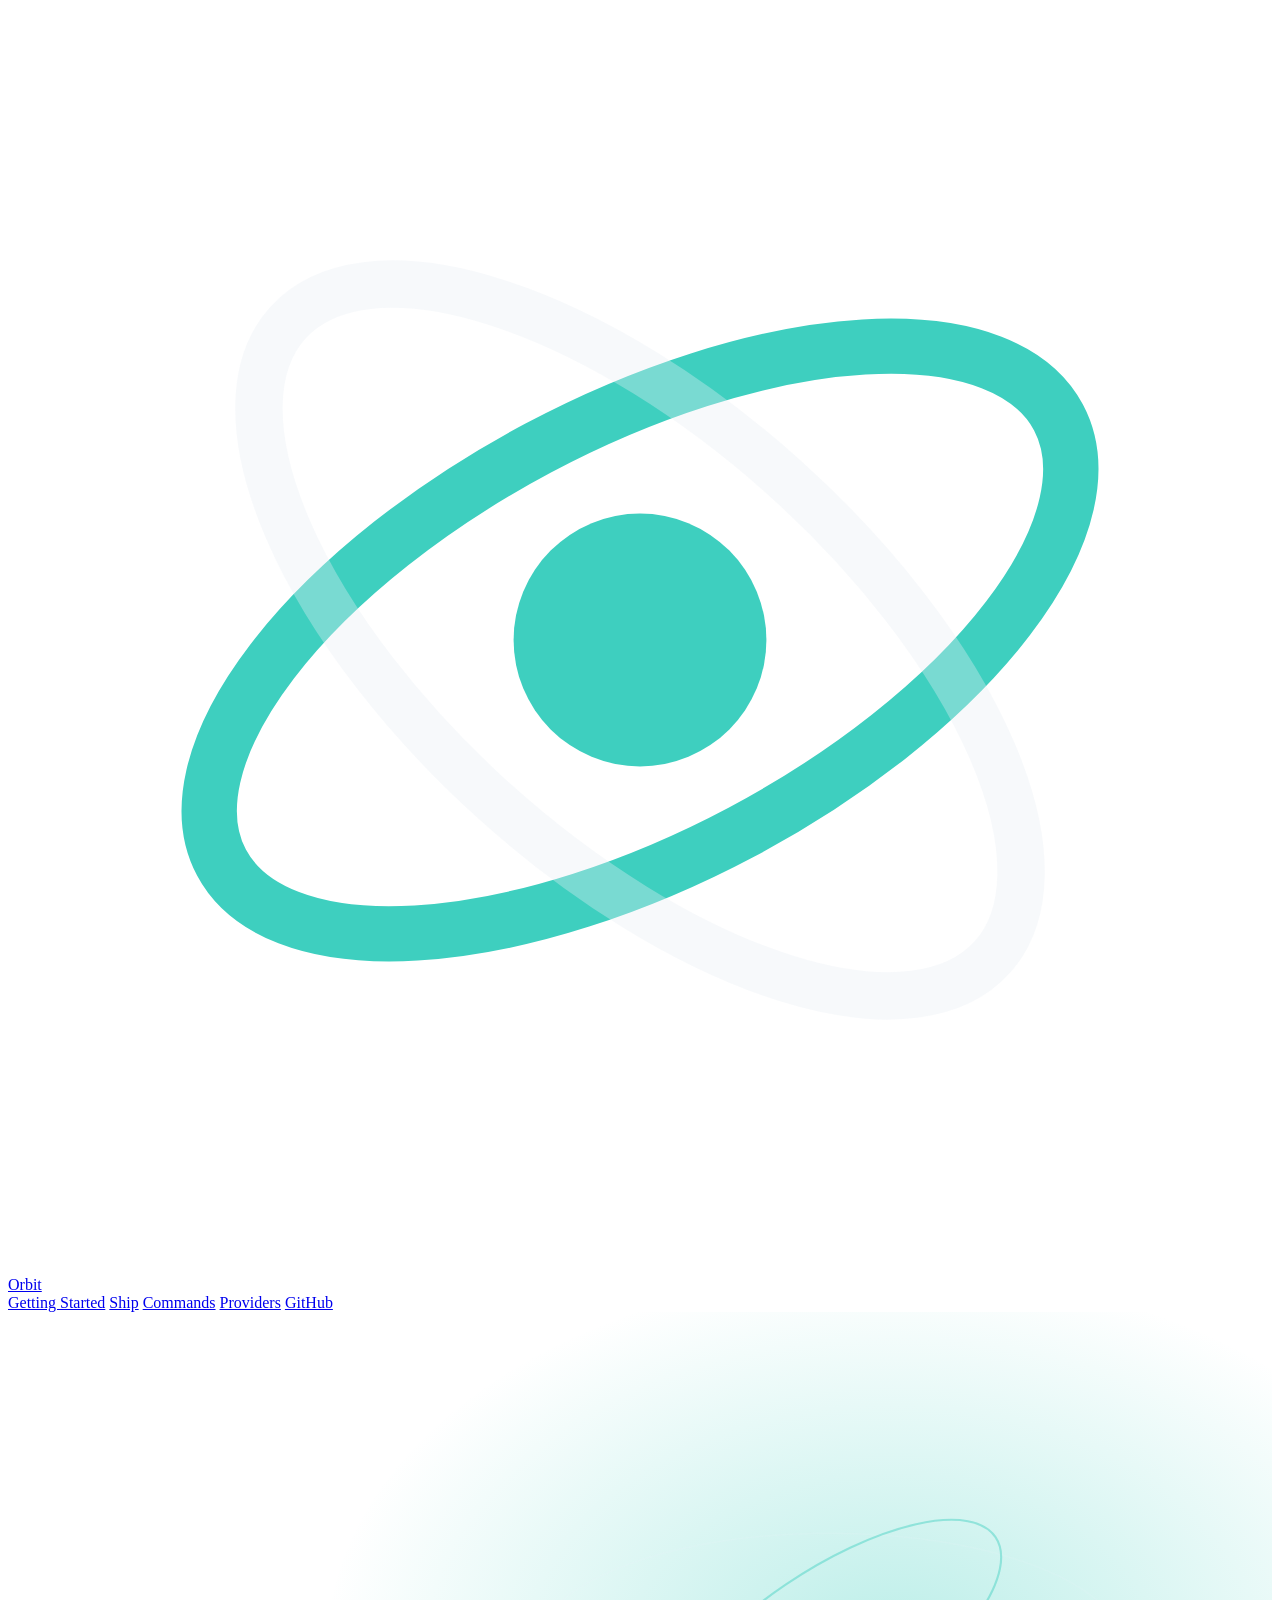
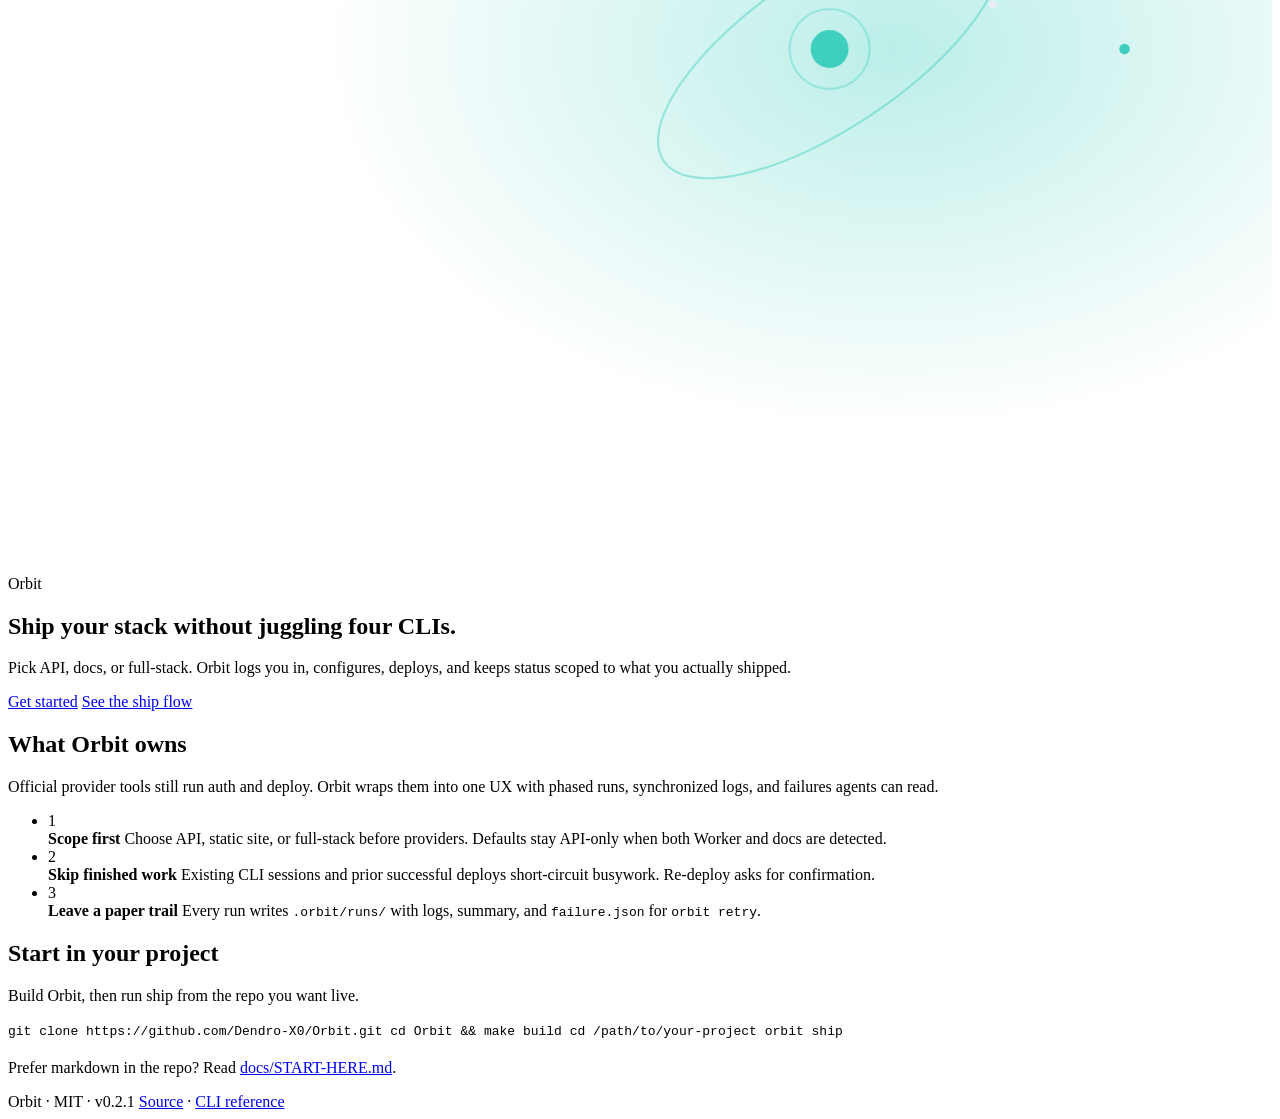
==== site/index.html @ 8247ed90 "Add Orbit docs guides and a static docs site. Co-authored-by: Cursor <cursoragent@cursor.com>" ====
<!doctype html>
<html lang="en">
  <head>
    <meta charset="UTF-8" />
    <meta name="viewport" content="width=device-width, initial-scale=1.0" />
    <title>Orbit — Deploy portal for indie stacks</title>
    <meta
      name="description"
      content="Orbit orchestrates wrangler, Vercel, Fly, and Netlify into one guided ship workflow with scoped status and agent-readable failures."
    />
    <link rel="preconnect" href="https://fonts.googleapis.com" />
    <link rel="preconnect" href="https://fonts.gstatic.com" crossorigin />
    <link
      href="https://fonts.googleapis.com/css2?family=Figtree:wght@400;500;600;700&family=IBM+Plex+Mono:wght@400;500&family=Syne:wght@600;700;800&display=swap"
      rel="stylesheet"
    />
    <link rel="stylesheet" href="/assets/styles.css" />
  </head>
  <body>
    <header class="site-header" data-site-header>
      <div class="site-header__inner">
        <a class="brand" href="/">
          <svg class="brand-mark" viewBox="0 0 32 32" aria-hidden="true">
            <circle cx="16" cy="16" r="3.2" fill="#3ecfbf" />
            <ellipse cx="16" cy="16" rx="12" ry="5.5" fill="none" stroke="#3ecfbf" stroke-width="1.4" transform="rotate(-28 16 16)" />
            <ellipse cx="16" cy="16" rx="12" ry="5.5" fill="none" stroke="rgba(232,238,244,0.35)" stroke-width="1.2" transform="rotate(42 16 16)" />
          </svg>
          Orbit
        </a>
        <nav class="nav" aria-label="Primary">
          <a href="/getting-started.html">Getting Started</a>
          <a href="/ship.html">Ship</a>
          <a href="/commands.html">Commands</a>
          <a href="/providers.html">Providers</a>
          <a href="https://github.com/Dendro-X0/Orbit">GitHub</a>
        </nav>
      </div>
    </header>

    <section class="hero">
      <div class="hero-visual" aria-hidden="true">
        <svg viewBox="0 0 1200 800" preserveAspectRatio="xMaxYMid slice">
          <defs>
            <radialGradient id="glow" cx="70%" cy="40%" r="45%">
              <stop offset="0%" stop-color="#3ecfbf" stop-opacity="0.35" />
              <stop offset="100%" stop-color="#3ecfbf" stop-opacity="0" />
            </radialGradient>
          </defs>
          <rect width="1200" height="800" fill="url(#glow)" />
          <g class="orbit-ring-slow" transform="translate(780 320)">
            <ellipse cx="0" cy="0" rx="280" ry="110" fill="none" stroke="rgba(232,238,244,0.14)" stroke-width="1.5" />
            <circle cx="280" cy="0" r="5" fill="#3ecfbf" />
          </g>
          <g class="orbit-ring" transform="translate(780 320)">
            <ellipse cx="0" cy="0" rx="190" ry="74" fill="none" stroke="rgba(62,207,191,0.45)" stroke-width="2" transform="rotate(-34)" />
            <circle cx="155" cy="-42" r="4" fill="#e8eef4" />
          </g>
          <circle cx="780" cy="320" r="18" fill="#3ecfbf" />
          <circle cx="780" cy="320" r="38" fill="none" stroke="rgba(62,207,191,0.35)" stroke-width="2" />
        </svg>
      </div>
      <div class="shell hero-shell">
        <div class="hero-copy">
          <p class="hero-brand">Orbit</p>
          <h1>Ship your stack without juggling four CLIs.</h1>
          <p class="lede">
            Pick API, docs, or full-stack. Orbit logs you in, configures, deploys, and keeps status scoped to what you actually shipped.
          </p>
          <div class="cta-row">
            <a class="button button-primary" href="/getting-started.html">Get started</a>
            <a class="button button-ghost" href="/ship.html">See the ship flow</a>
          </div>
        </div>
      </div>
    </section>

    <div class="shell">
      <section class="section reveal">
        <h2>What Orbit owns</h2>
        <p>
          Official provider tools still run auth and deploy. Orbit wraps them into one UX with phased runs, synchronized logs, and failures agents can read.
        </p>
        <ul class="steps">
          <li>
            <span class="step-num">1</span>
            <div>
              <strong>Scope first</strong>
              <span>Choose API, static site, or full-stack before providers. Defaults stay API-only when both Worker and docs are detected.</span>
            </div>
          </li>
          <li>
            <span class="step-num">2</span>
            <div>
              <strong>Skip finished work</strong>
              <span>Existing CLI sessions and prior successful deploys short-circuit busywork. Re-deploy asks for confirmation.</span>
            </div>
          </li>
          <li>
            <span class="step-num">3</span>
            <div>
              <strong>Leave a paper trail</strong>
              <span>Every run writes <code>.orbit/runs/</code> with logs, summary, and <code>failure.json</code> for <code>orbit retry</code>.</span>
            </div>
          </li>
        </ul>
      </section>

      <section class="section reveal">
        <h2>Start in your project</h2>
        <p>Build Orbit, then run ship from the repo you want live.</p>
        <div class="command-block"><code>git clone https://github.com/Dendro-X0/Orbit.git
cd Orbit && make build
cd /path/to/your-project
orbit ship</code></div>
        <p style="margin-top: 1.25rem">
          Prefer markdown in the repo? Read <a href="https://github.com/Dendro-X0/Orbit/blob/main/docs/START-HERE.md">docs/START-HERE.md</a>.
        </p>
      </section>
    </div>

    <footer class="site-footer">
      <div class="shell">
        <span>Orbit · MIT · v0.2.1</span>
        <span>
          <a href="https://github.com/Dendro-X0/Orbit">Source</a>
          ·
          <a href="/commands.html">CLI reference</a>
        </span>
      </div>
    </footer>
    <script src="/assets/site.js"></script>
  </body>
</html>
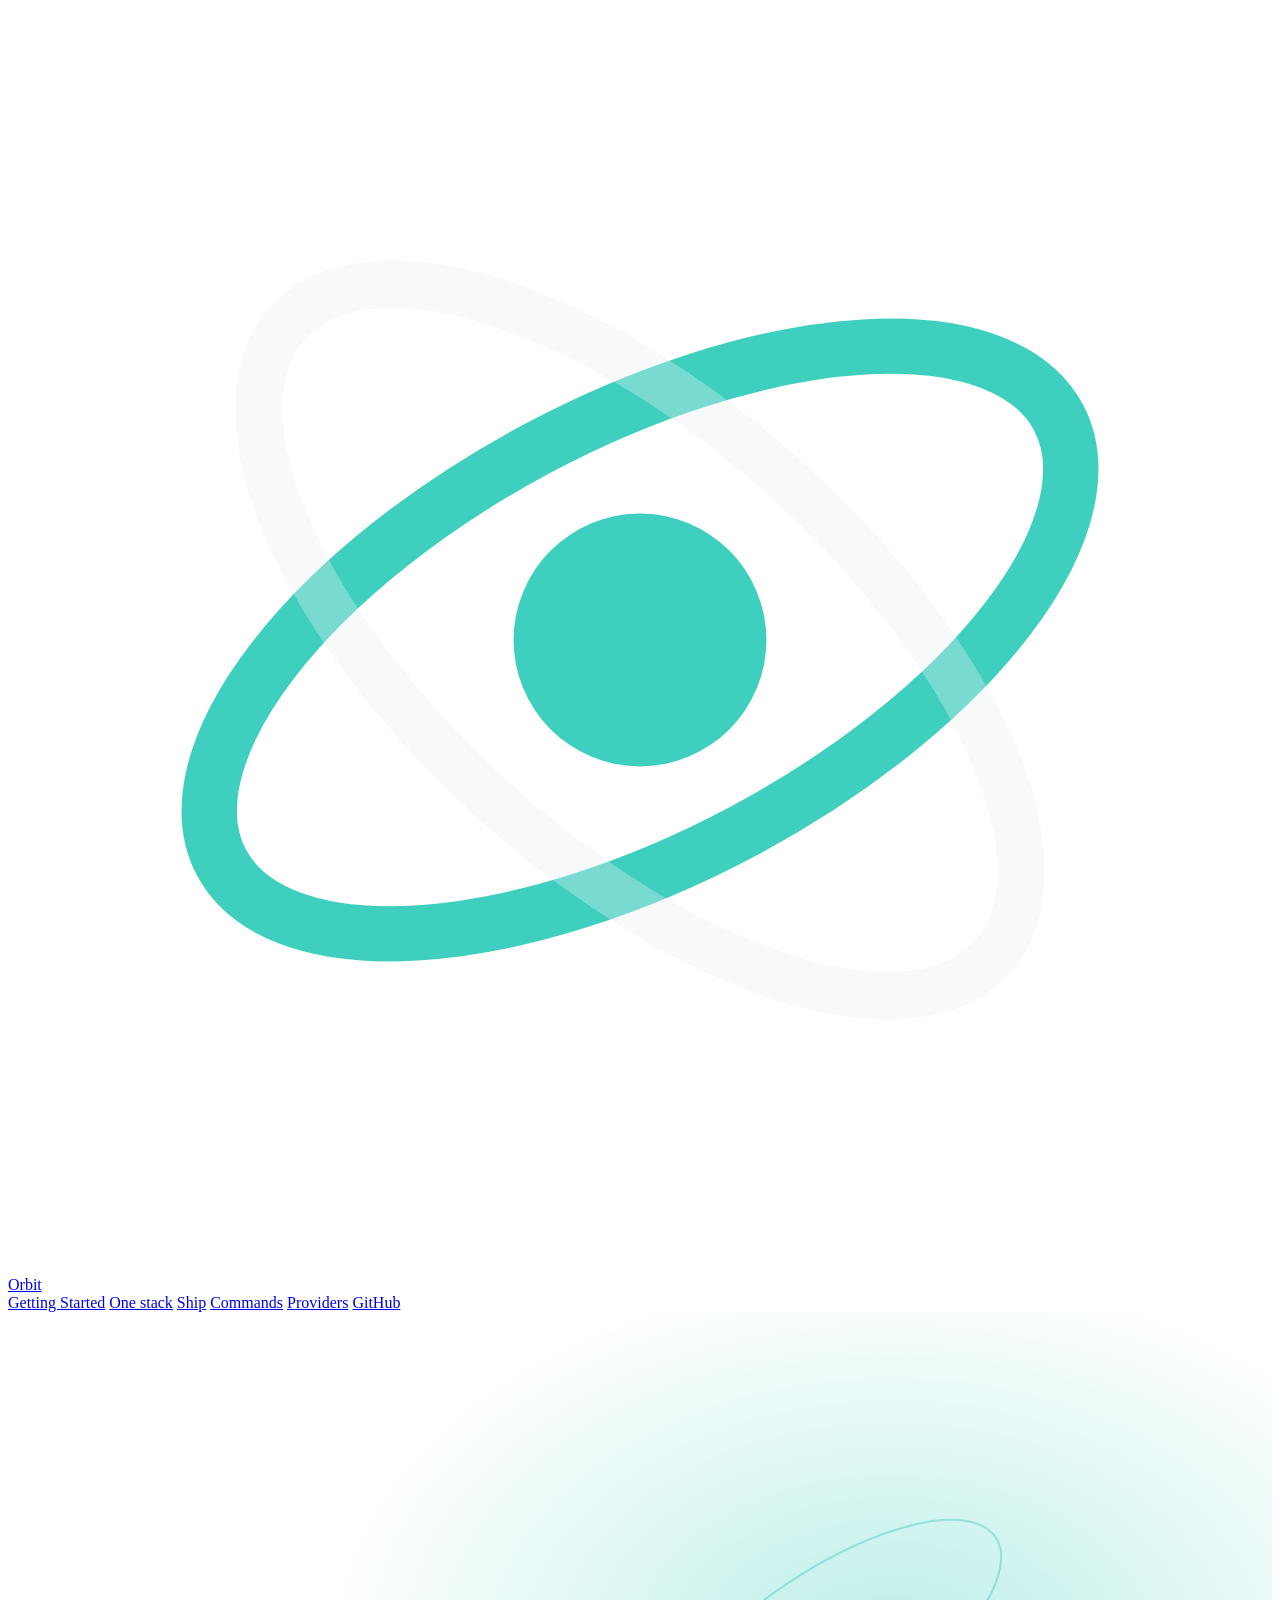
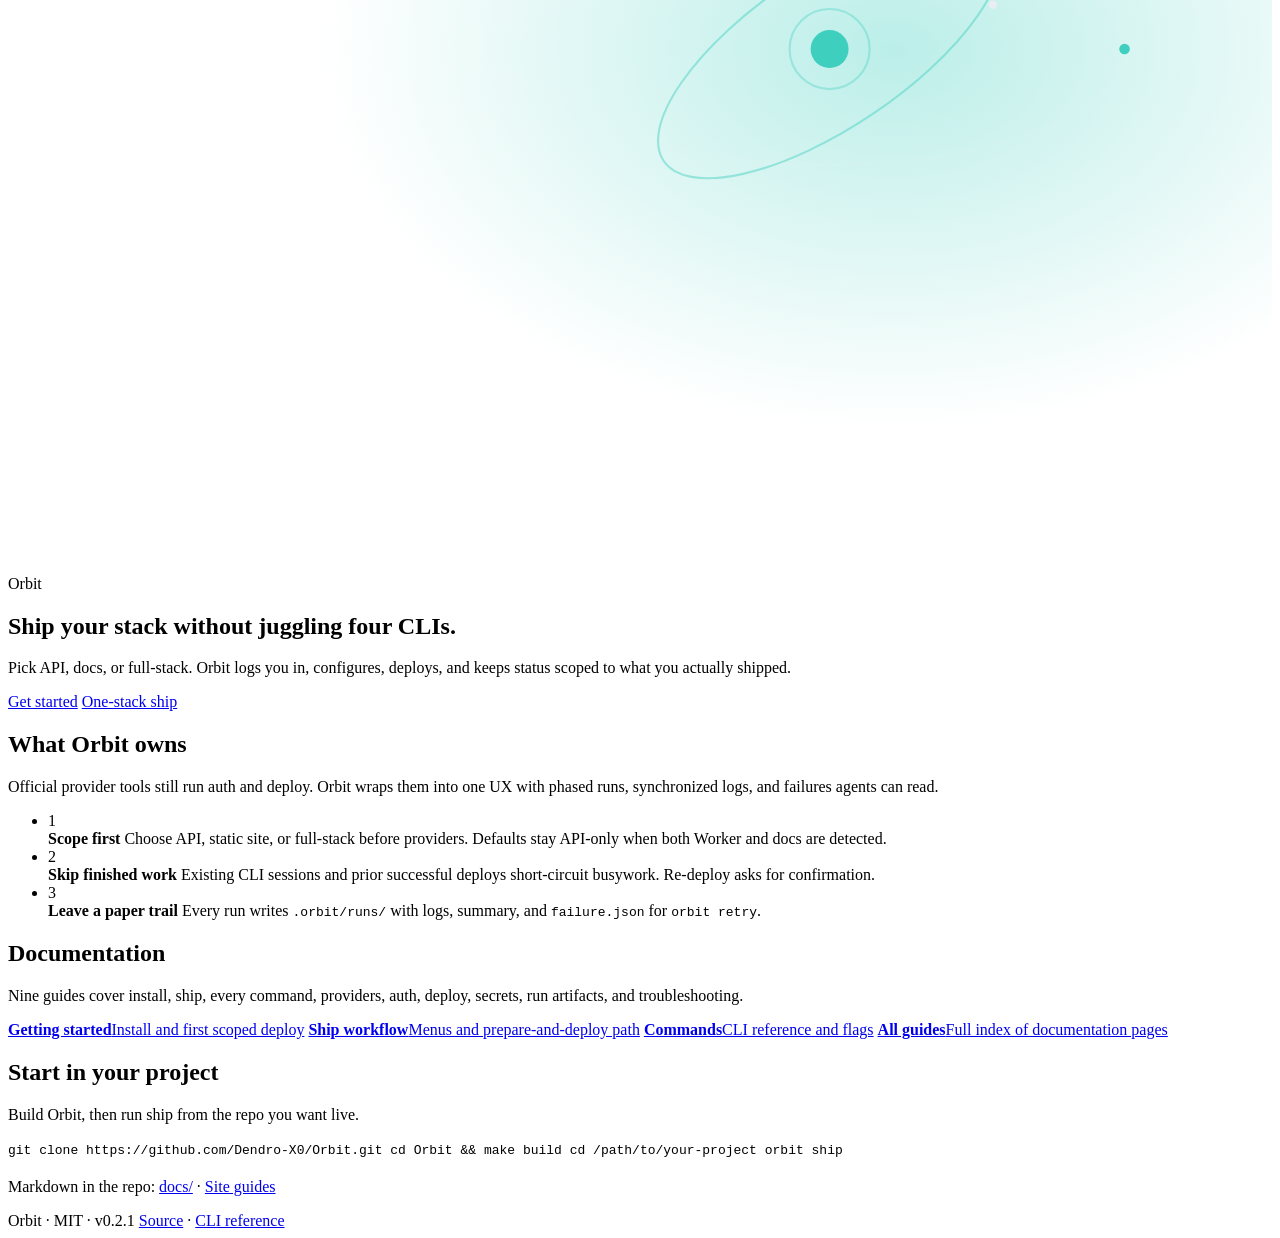
==== commit f524005b: "Add Phase 1 one-stack launch pack and expand docs. Ship HOOK/TRACK pages, CONVERT checklist draft, u" ====
--- a/site/index.html
+++ b/site/index.html
@@ -29,6 +29,7 @@
         </a>
         <nav class="nav" aria-label="Primary">
           <a href="/getting-started.html">Getting Started</a>
+          <a href="/one-stack.html">One stack</a>
           <a href="/ship.html">Ship</a>
           <a href="/commands.html">Commands</a>
           <a href="/providers.html">Providers</a>
@@ -68,7 +69,7 @@
           </p>
           <div class="cta-row">
             <a class="button button-primary" href="/getting-started.html">Get started</a>
-            <a class="button button-ghost" href="/ship.html">See the ship flow</a>
+            <a class="button button-ghost" href="/one-stack.html">One-stack ship</a>
           </div>
         </div>
       </div>
@@ -106,6 +107,17 @@
       </section>
 
       <section class="section reveal">
+        <h2>Documentation</h2>
+        <p>Nine guides cover install, ship, every command, providers, auth, deploy, secrets, run artifacts, and troubleshooting.</p>
+        <div class="prose-card-grid">
+          <a class="prose-card" href="/getting-started.html"><strong>Getting started</strong><span>Install and first scoped deploy</span></a>
+          <a class="prose-card" href="/ship.html"><strong>Ship workflow</strong><span>Menus and prepare-and-deploy path</span></a>
+          <a class="prose-card" href="/commands.html"><strong>Commands</strong><span>CLI reference and flags</span></a>
+          <a class="prose-card" href="/guides.html"><strong>All guides</strong><span>Full index of documentation pages</span></a>
+        </div>
+      </section>
+
+      <section class="section reveal">
         <h2>Start in your project</h2>
         <p>Build Orbit, then run ship from the repo you want live.</p>
         <div class="command-block"><code>git clone https://github.com/Dendro-X0/Orbit.git
@@ -113,7 +125,10 @@
 cd /path/to/your-project
 orbit ship</code></div>
         <p style="margin-top: 1.25rem">
-          Prefer markdown in the repo? Read <a href="https://github.com/Dendro-X0/Orbit/blob/main/docs/START-HERE.md">docs/START-HERE.md</a>.
+          Markdown in the repo:
+          <a href="https://github.com/Dendro-X0/Orbit/tree/main/docs">docs/</a>
+          ·
+          <a href="/guides.html">Site guides</a>
         </p>
       </section>
     </div>
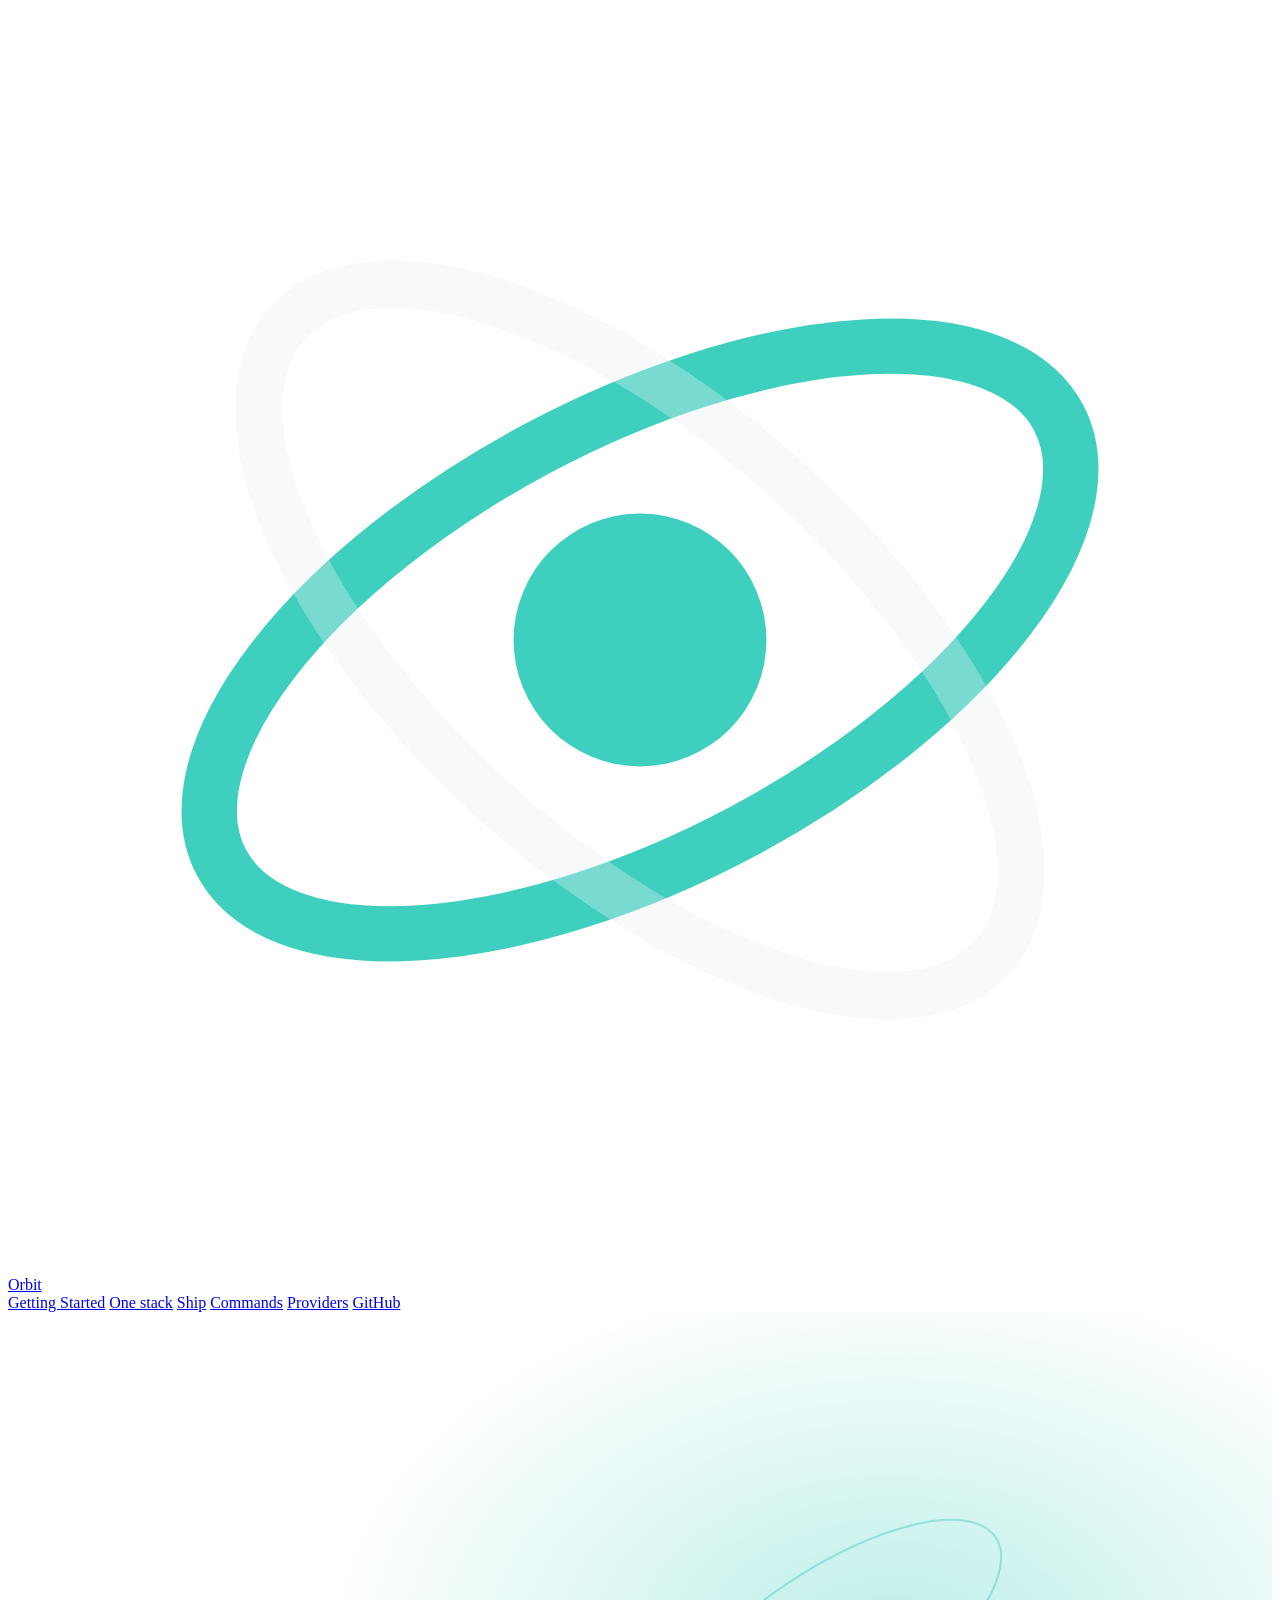
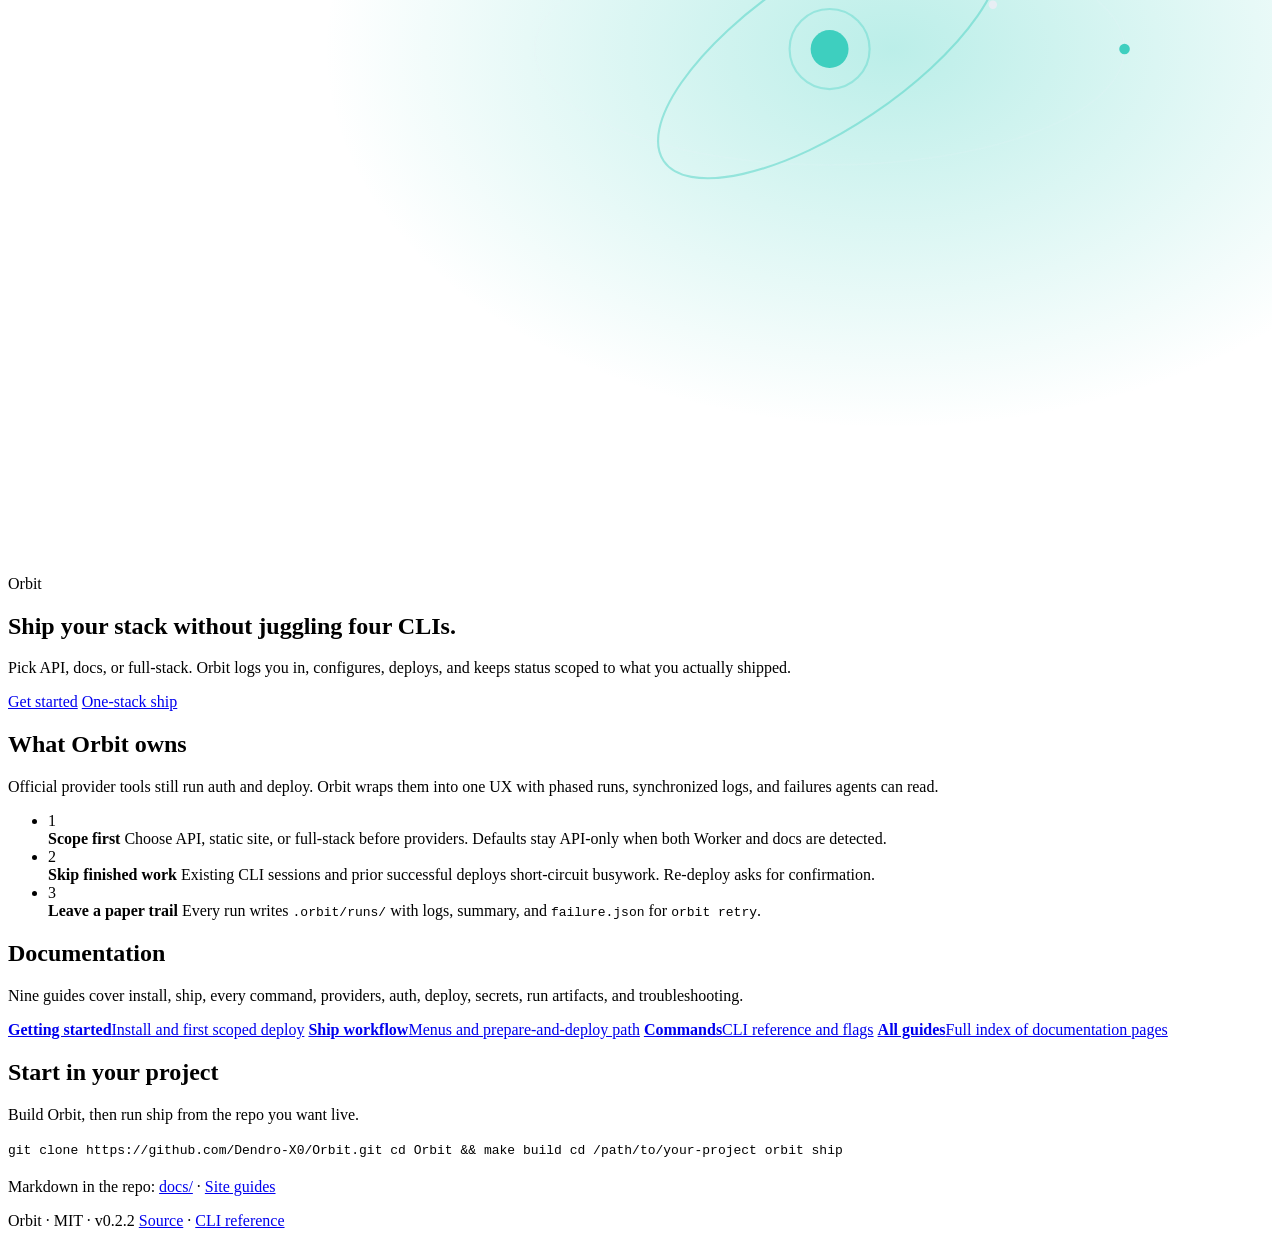
==== commit f26a55a2: "Release v0.2.2: MIT license, GoReleaser, and binary install docs. Sync version defaults, publish mul" ====
--- a/site/index.html
+++ b/site/index.html
@@ -135,7 +135,7 @@
 
     <footer class="site-footer">
       <div class="shell">
-        <span>Orbit · MIT · v0.2.1</span>
+        <span>Orbit · MIT · v0.2.2</span>
         <span>
           <a href="https://github.com/Dendro-X0/Orbit">Source</a>
           ·
